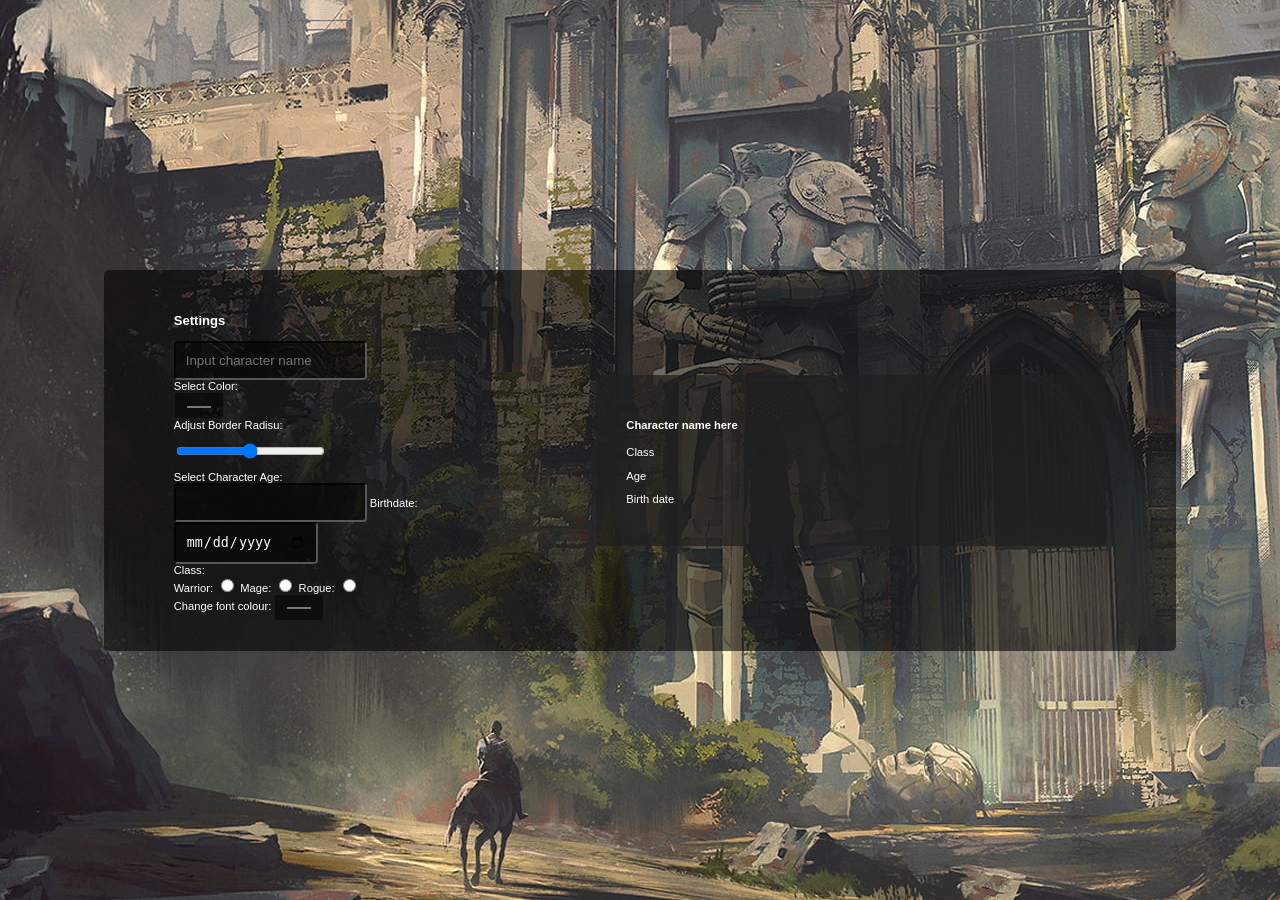
==== Character Card/index.html @ 59482989 "Add files via upload Js project where i made a small character card" ====
<!DOCTYPE html>
<html lang="en">
<head>
    <meta charset="UTF-8">
    <meta name="viewport" content="width=device-width, initial-scale=1.0">
    <link rel = "stylesheet" href = "style.css">
    <title>Character Card</title>
</head>
<body>
    <div id  = "container">
        <div id = "controls">
            <h3>Settings</h3>
            <input id = "nameIn" name = "settings" type = "text" placeholder="Input character name">
            <br>
            <label for = "colorIn">Select Color: </label>
            <br>
            <input id = "colorIn" name = "settings" type = "color" value="#ffff">
            <br>
            <label for="borderIn">Adjust Border Radisu: </label>
            <br>
            <input id = "borderIn" name="settings" type="range" min = "0" max = "50" step = "5" >
            <br>
            <lable for="ageIn">Select Character Age: </lable>
            <br>
            <input id = "ageIn" name = "settings" type = "number">
            <label for = "birthIn">Birthdate: </label>
            <br>
            <input id = "birthIn" name = "settings" type = "date">
            <br>
            <lable>Class:  </lable>
            <br>
            <label for="warrior">Warrior: </label>
            <input id = "warrior" name = "class" type = "radio" value = "warrior">
            <label for="mage">Mage: </label>
            <input id = "mage" name = "class" type = "radio" value = "mage">
            <label for="Rogue">Rogue: </label>
            <input id = "rogue" name = "class" type = "radio" value = "rogue">
            <br>
            <label for = "fColor">Change font colour: </label>
            <input type = "color" id = "fColor" name = "settings">
        </div>
        <div id = "characterCard">
            <div id = "card">
                <h4 id = "disName">Character name here</h4>
                <p id = "disClass">Class</p>
                <p id = "disAge">Age</p>
                <p id = "disBirth">Birth date</p>
            </div>
           
        </div>
    </div>

<script src = "script.js"></script>
</body>
</html>
---- Character Card/style.css ----
html{
    background-image: image-set("images/backIMG.jpg");
    background-repeat: no-repeat;
    background-position: center;
    background-attachment: fixed;
    color: white;
    font-family: Verdana, Geneva, Tahoma, sans-serif;
    font-size: 0.7em;
}
#container{
    display: flex;
    justify-content: space-around;
    align-items: center;
    padding: 30px;
    background-color: rgba(0, 0, 0, 0.567);
    margin-top: 30vh;
    max-width: 80%;
    overflow: auto;
    margin-right: auto;
    margin-left: auto;
    border-radius: 5px;
}
#controls{
    max-width: 30%;
    margin-right: 100px;
}
#card{
    padding: 30px;
    min-width: 50vh;
    background-color: rgba(32, 32, 32, 0.732);
}
input{
    background-color: rgba(0, 0, 0, 0.5);
    color: white;
    border-radius: 4px;
    border-color: rgba(32, 32, 32, 0.732);
    padding: 10px;
}
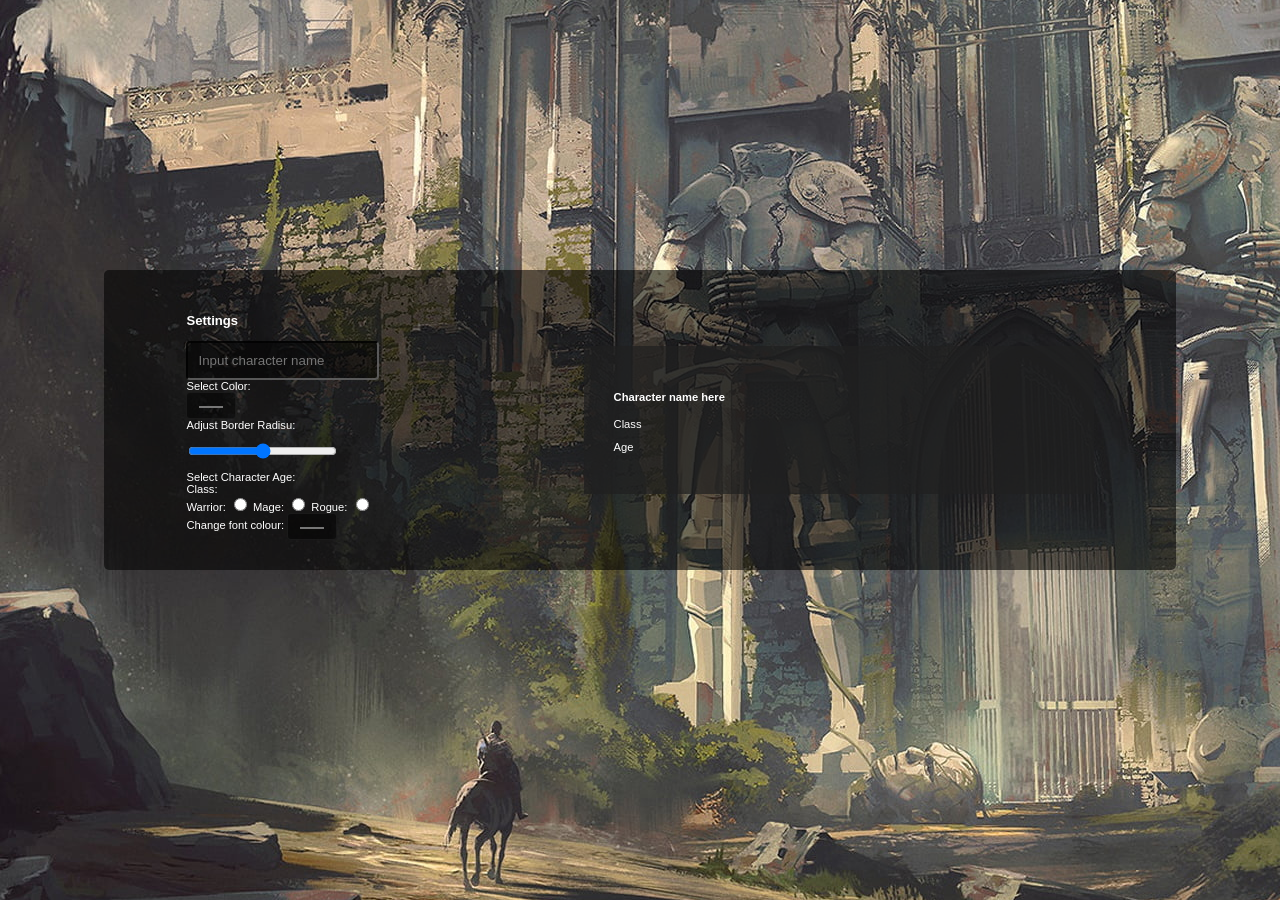
==== commit 633280ed: "removed birthday" ====
--- a/Character Card/index.html
+++ b/Character Card/index.html
@@ -1,55 +1,49 @@
-<!DOCTYPE html>
-<html lang="en">
-<head>
-    <meta charset="UTF-8">
-    <meta name="viewport" content="width=device-width, initial-scale=1.0">
-    <link rel = "stylesheet" href = "style.css">
-    <title>Character Card</title>
-</head>
-<body>
-    <div id  = "container">
-        <div id = "controls">
-            <h3>Settings</h3>
-            <input id = "nameIn" name = "settings" type = "text" placeholder="Input character name">
-            <br>
-            <label for = "colorIn">Select Color: </label>
-            <br>
-            <input id = "colorIn" name = "settings" type = "color" value="#ffff">
-            <br>
-            <label for="borderIn">Adjust Border Radisu: </label>
-            <br>
-            <input id = "borderIn" name="settings" type="range" min = "0" max = "50" step = "5" >
-            <br>
-            <lable for="ageIn">Select Character Age: </lable>
-            <br>
-            <input id = "ageIn" name = "settings" type = "number">
-            <label for = "birthIn">Birthdate: </label>
-            <br>
-            <input id = "birthIn" name = "settings" type = "date">
-            <br>
-            <lable>Class:  </lable>
-            <br>
-            <label for="warrior">Warrior: </label>
-            <input id = "warrior" name = "class" type = "radio" value = "warrior">
-            <label for="mage">Mage: </label>
-            <input id = "mage" name = "class" type = "radio" value = "mage">
-            <label for="Rogue">Rogue: </label>
-            <input id = "rogue" name = "class" type = "radio" value = "rogue">
-            <br>
-            <label for = "fColor">Change font colour: </label>
-            <input type = "color" id = "fColor" name = "settings">
-        </div>
-        <div id = "characterCard">
-            <div id = "card">
-                <h4 id = "disName">Character name here</h4>
-                <p id = "disClass">Class</p>
-                <p id = "disAge">Age</p>
-                <p id = "disBirth">Birth date</p>
-            </div>
-           
-        </div>
-    </div>
-
-<script src = "script.js"></script>
-</body>
+<!DOCTYPE html>
+<html lang="en">
+<head>
+    <meta charset="UTF-8">
+    <meta name="viewport" content="width=device-width, initial-scale=1.0">
+    <link rel = "stylesheet" href = "style.css">
+    <title>Character Card</title>
+</head>
+<body>
+    <div id  = "container">
+        <div id = "controls">
+            <h3>Settings</h3>
+            <input id = "nameIn" name = "settings" type = "text" placeholder="Input character name">
+            <br>
+            <label for = "colorIn">Select Color: </label>
+            <br>
+            <input id = "colorIn" name = "settings" type = "color" value="#ffff">
+            <br>
+            <label for="borderIn">Adjust Border Radisu: </label>
+            <br>
+            <input id = "borderIn" name="settings" type="range" min = "0" max = "50" step = "5" >
+            <br>
+            <lable for="ageIn">Select Character Age: </lable>
+            <br>
+            <lable>Class:  </lable>
+            <br>
+            <label for="warrior">Warrior: </label>
+            <input id = "warrior" name = "class" type = "radio" value = "warrior">
+            <label for="mage">Mage: </label>
+            <input id = "mage" name = "class" type = "radio" value = "mage">
+            <label for="Rogue">Rogue: </label>
+            <input id = "rogue" name = "class" type = "radio" value = "rogue">
+            <br>
+            <label for = "fColor">Change font colour: </label>
+            <input type = "color" id = "fColor" name = "settings">
+        </div>
+        <div id = "characterCard">
+            <div id = "card">
+                <h4 id = "disName">Character name here</h4>
+                <p id = "disClass">Class</p>
+                <p id = "disAge">Age</p>
+            </div>
+           
+        </div>
+    </div>
+
+<script src = "script.js"></script>
+</body>
 </html>
--- a/Character Card/style.css
+++ b/Character Card/style.css
@@ -1,38 +1,38 @@
-html{
-    background-image: image-set("images/backIMG.jpg");
-    background-repeat: no-repeat;
-    background-position: center;
-    background-attachment: fixed;
-    color: white;
-    font-family: Verdana, Geneva, Tahoma, sans-serif;
-    font-size: 0.7em;
-}
-#container{
-    display: flex;
-    justify-content: space-around;
-    align-items: center;
-    padding: 30px;
-    background-color: rgba(0, 0, 0, 0.567);
-    margin-top: 30vh;
-    max-width: 80%;
-    overflow: auto;
-    margin-right: auto;
-    margin-left: auto;
-    border-radius: 5px;
-}
-#controls{
-    max-width: 30%;
-    margin-right: 100px;
-}
-#card{
-    padding: 30px;
-    min-width: 50vh;
-    background-color: rgba(32, 32, 32, 0.732);
-}
-input{
-    background-color: rgba(0, 0, 0, 0.5);
-    color: white;
-    border-radius: 4px;
-    border-color: rgba(32, 32, 32, 0.732);
-    padding: 10px;
+html{
+    background-image: image-set("images/backIMG.jpg");
+    background-repeat: no-repeat;
+    background-position: center;
+    background-attachment: fixed;
+    color: white;
+    font-family: Verdana, Geneva, Tahoma, sans-serif;
+    font-size: 0.7em;
+}
+#container{
+    display: flex;
+    justify-content: space-around;
+    align-items: center;
+    padding: 30px;
+    background-color: rgba(0, 0, 0, 0.567);
+    margin-top: 30vh;
+    max-width: 80%;
+    overflow: auto;
+    margin-right: auto;
+    margin-left: auto;
+    border-radius: 5px;
+}
+#controls{
+    max-width: 30%;
+    margin-right: 100px;
+}
+#card{
+    padding: 30px;
+    min-width: 50vh;
+    background-color: rgba(32, 32, 32, 0.732);
+}
+input{
+    background-color: rgba(0, 0, 0, 0.5);
+    color: white;
+    border-radius: 4px;
+    border-color: rgba(32, 32, 32, 0.732);
+    padding: 10px;
 }
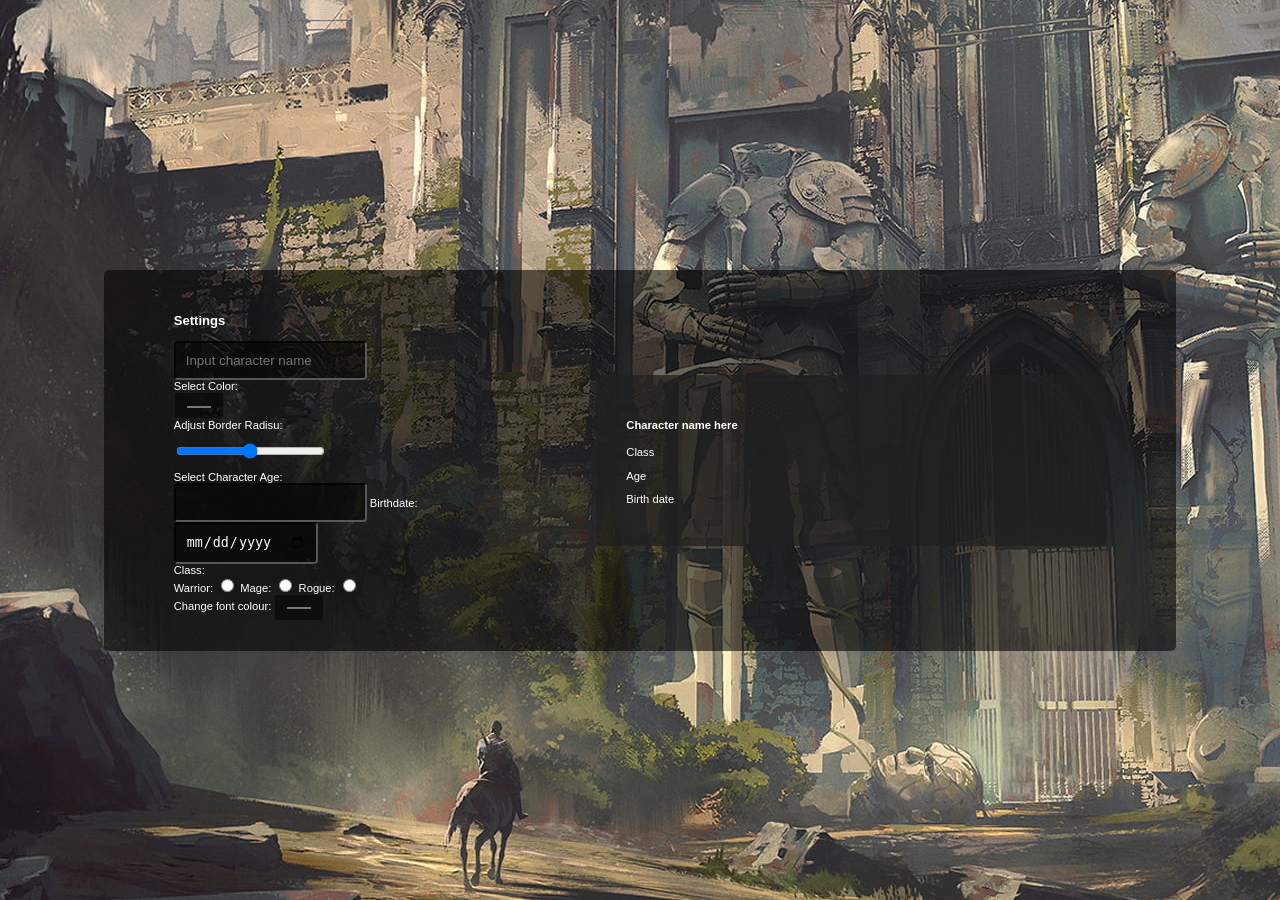
==== commit 57729abe: "Minor mishap when tring to upload files" ====
--- a/Character Card/index.html
+++ b/Character Card/index.html
@@ -22,6 +22,11 @@
             <br>
             <lable for="ageIn">Select Character Age: </lable>
             <br>
+            <input id = "ageIn" name = "settings" type = "number">
+            <label for = "birthIn">Birthdate: </label>
+            <br>
+            <input id = "birthIn" name = "settings" type = "date">
+            <br>
             <lable>Class:  </lable>
             <br>
             <label for="warrior">Warrior: </label>
@@ -39,6 +44,7 @@
                 <h4 id = "disName">Character name here</h4>
                 <p id = "disClass">Class</p>
                 <p id = "disAge">Age</p>
+                <p id = "disBirth">Birth date</p>
             </div>
            
         </div>
